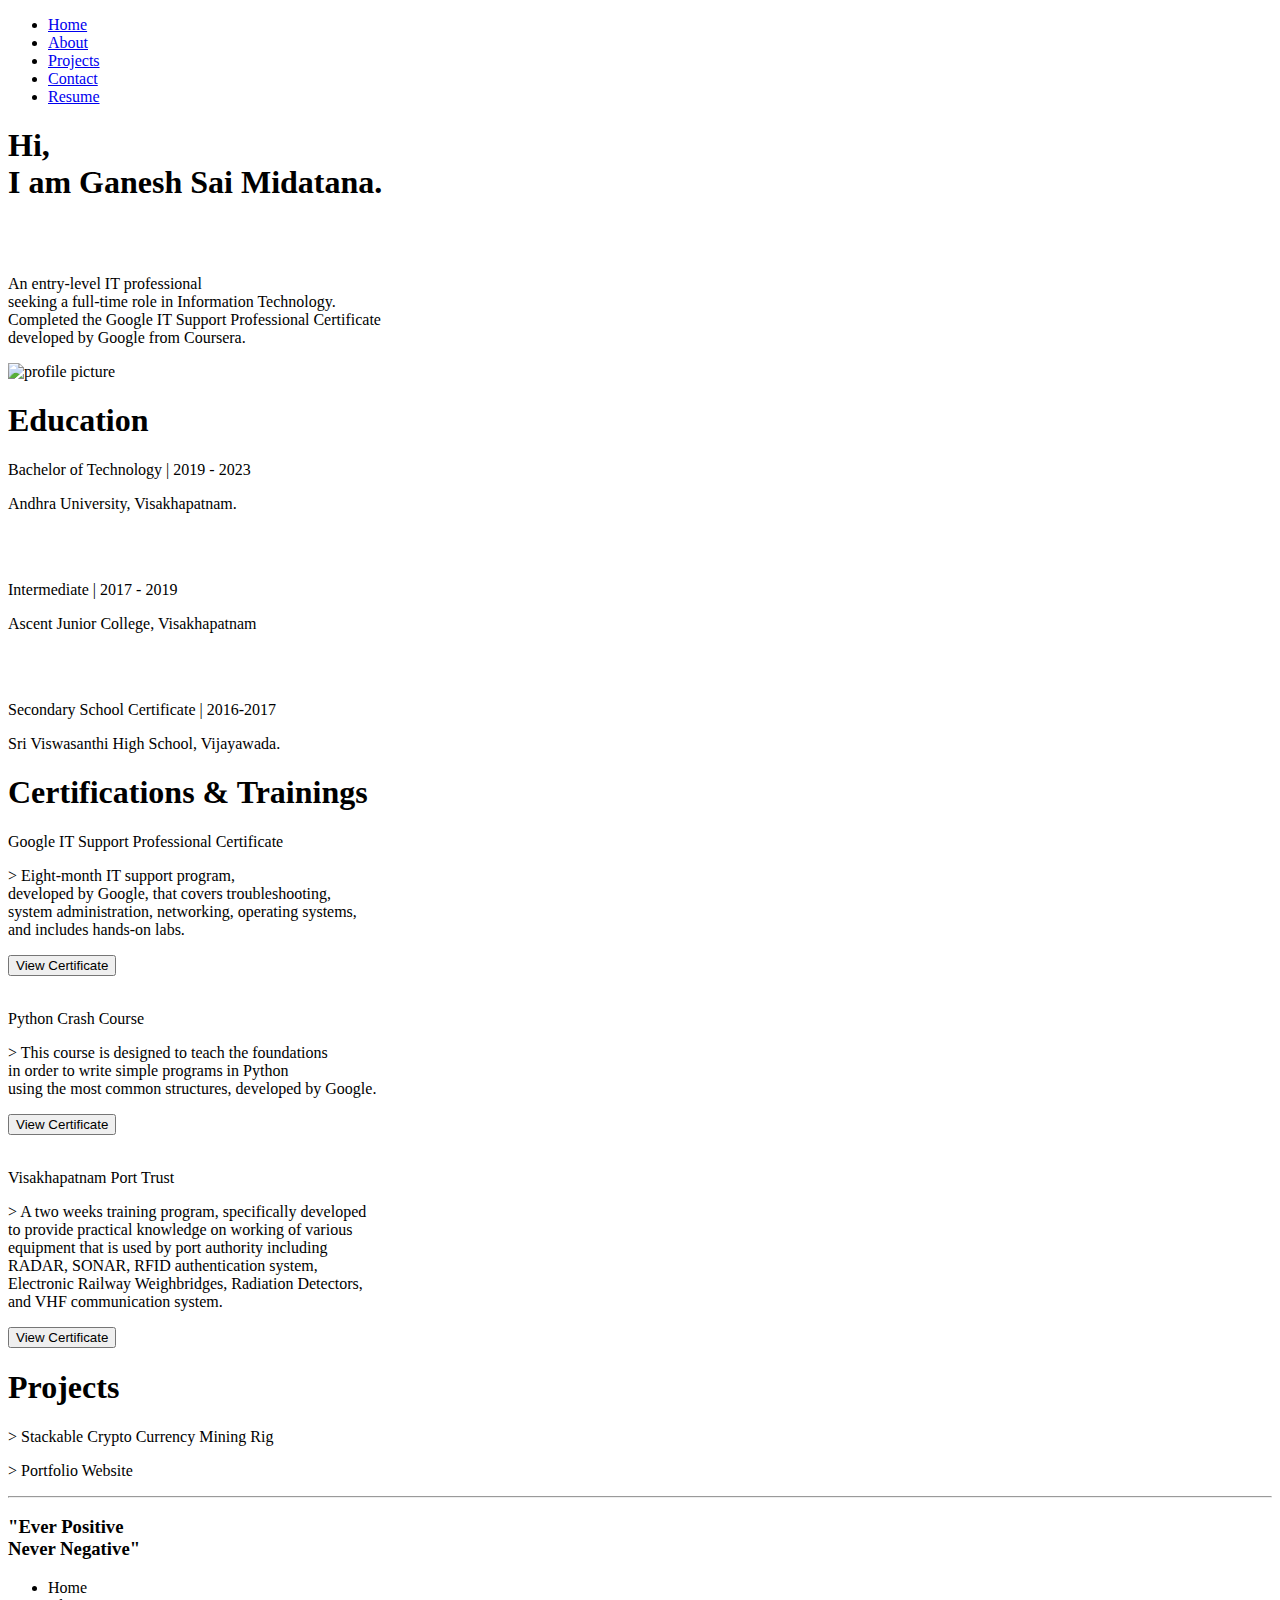
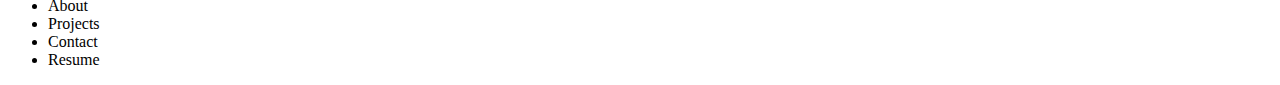
==== index.html @ 6051a5f9 "Create index.html" ====
<!DOCTYPE html>
<html lang="en">

<head>
    <meta charset="UTF-8">
    <meta http-equiv="X-UA-Compatible" content="IE=edge">
    <meta name="viewport" content="width=device-width, initial-scale=1.0">
    <title>Ganesh Sai</title>
    <link rel="stylesheet" href="style.css">
    <link rel="preconnect" href="https://fonts.googleapis.com">
    <link rel="preconnect" href="https://fonts.gstatic.com" crossorigin>
    <link href="https://fonts.googleapis.com/css2?family=Kanit&display=swap" rel="stylesheet">
    <link href="https://fonts.googleapis.com/css2?family=Open+Sans&display=swap" rel="stylesheet">
</head>

<body>
    <nav class="navbar">
        <div class="nav-items">

            <ul>
                <li><a href="#">Home</a></li>
                <li><a href="#">About</a></li>
                <li><a href="#">Projects</a></li>
                <li><a href="contact.html">Contact</a></li>
                <li onclick="viewresume()"><a href="#">Resume</a></li>
            </ul>
        </div>
    </nav>

    <div class="ganesh-container">
        <div class="matter">
            <h1 class="ganesh">Hi, <br> I am Ganesh Sai Midatana.</h1> <br> <br>
            <p class="itsupport">An entry-level IT professional <br>
                seeking a full-time
                role in Information Technology. <br>
                Completed the Google IT Support Professional Certificate <br>
                developed by Google from Coursera.</p>
        </div>

        <div class="image">
            <img class="propic" src="propic.png" alt="profile picture">
        </div>
    </div>



    <div class="education-section reveal">
        <h1 class="education">Education</h1> 
        <p class="btech">Bachelor of Technology | 2019 - 2023</p>
        <p class="btech">Andhra University, Visakhapatnam.</p>
        <br> <br>
        <p class="btech">Intermediate | 2017 - 2019</p>
        <p class="btech">Ascent Junior College, Visakhapatnam</p>
        <br> <br>
        <p class="btech">Secondary School Certificate | 2016-2017</p>
        <p class="btech">Sri Viswasanthi High School, Vijayawada.</p>
    </div>

    <div class="certifications reveal">
        <h1 class="candt">Certifications & Trainings</h1> 
        <div class="certificate">
            <p class="btech">Google IT Support Professional Certificate</p>
            <p class="info">> Eight-month IT support program, <br> developed by Google,
                that covers troubleshooting, <br> system administration, networking, operating systems,
                <br> and includes hands-on labs.
            </p>
            <button class="certificate-btn" onclick="view1()">View Certificate</button>
            <br> <br>
        </div>
        <div class="certificate">
            <p class="btech">Python Crash Course</p>
            <p class="info">> This course is designed to teach the foundations <br> in order to write
                simple programs in Python <br> using the most common structures, developed by Google.</p>
            <button class="certificate-btn" onclick="view2()">View Certificate</button> <br> <br>
        </div>
        <div class="certificate">
            <p class="btech">Visakhapatnam Port Trust</p>
            <p class="info">> A two weeks training program, specifically developed <br> to provide
                practical knowledge on working of various <br> equipment that
                is used by port authority including <br> RADAR, SONAR, RFID authentication system, <br>
                Electronic Railway Weighbridges, Radiation Detectors, <br> and VHF communication system.</p>
            <button class="certificate-btn" onclick="view3()">View Certificate</button>
        </div>

    </div>

    <script>
        function view1() {
            window.open("google-it.pdf");
        }

        function view2() {
            window.open("python.pdf");
        }

        function view3() {
            window.open("vpt.pdf")
        }

        function viewresume() {
            window.open("ganesh-resume.pdf");
        }


        window.addEventListener('scroll', reveal);

        function reveal() {
            var reveals = document.querySelectorAll('.reveal');

            for (var i = 0; i < reveals.length; i++) {

                var windowheight = window.innerHeight;
                var revealtop = reveals[i].getBoundingClientRect().top;
                var revealpoint = 170;

                if (revealtop < windowheight - revealpoint) {
                    reveals[i].classList.add('active');
                }
                else {
                    reveals[i].classList.remove('active');
                }
            }
        }

    </script>

    <div class="projects-container reveal">
        <h1 class="project">Projects</h1>
        <p class="projects">> Stackable Crypto Currency Mining Rig</p>
        <p class="projects">> Portfolio Website</p>
    </div> <hr>

    <footer>
        <h3 class="ever">"Ever Positive <br>
            Never Negative"</h3>
        <div class="footer-items">
            <ul>
                <li><a>Home</a></li>
                <li><a>About</a></li>
                <li><a>Projects</a></li>
                <li><a>Contact</a></li>
                <li onclick="viewresume()"><a>Resume</a></li>
            </ul>
        </div>

    </footer>

</body>
</html>
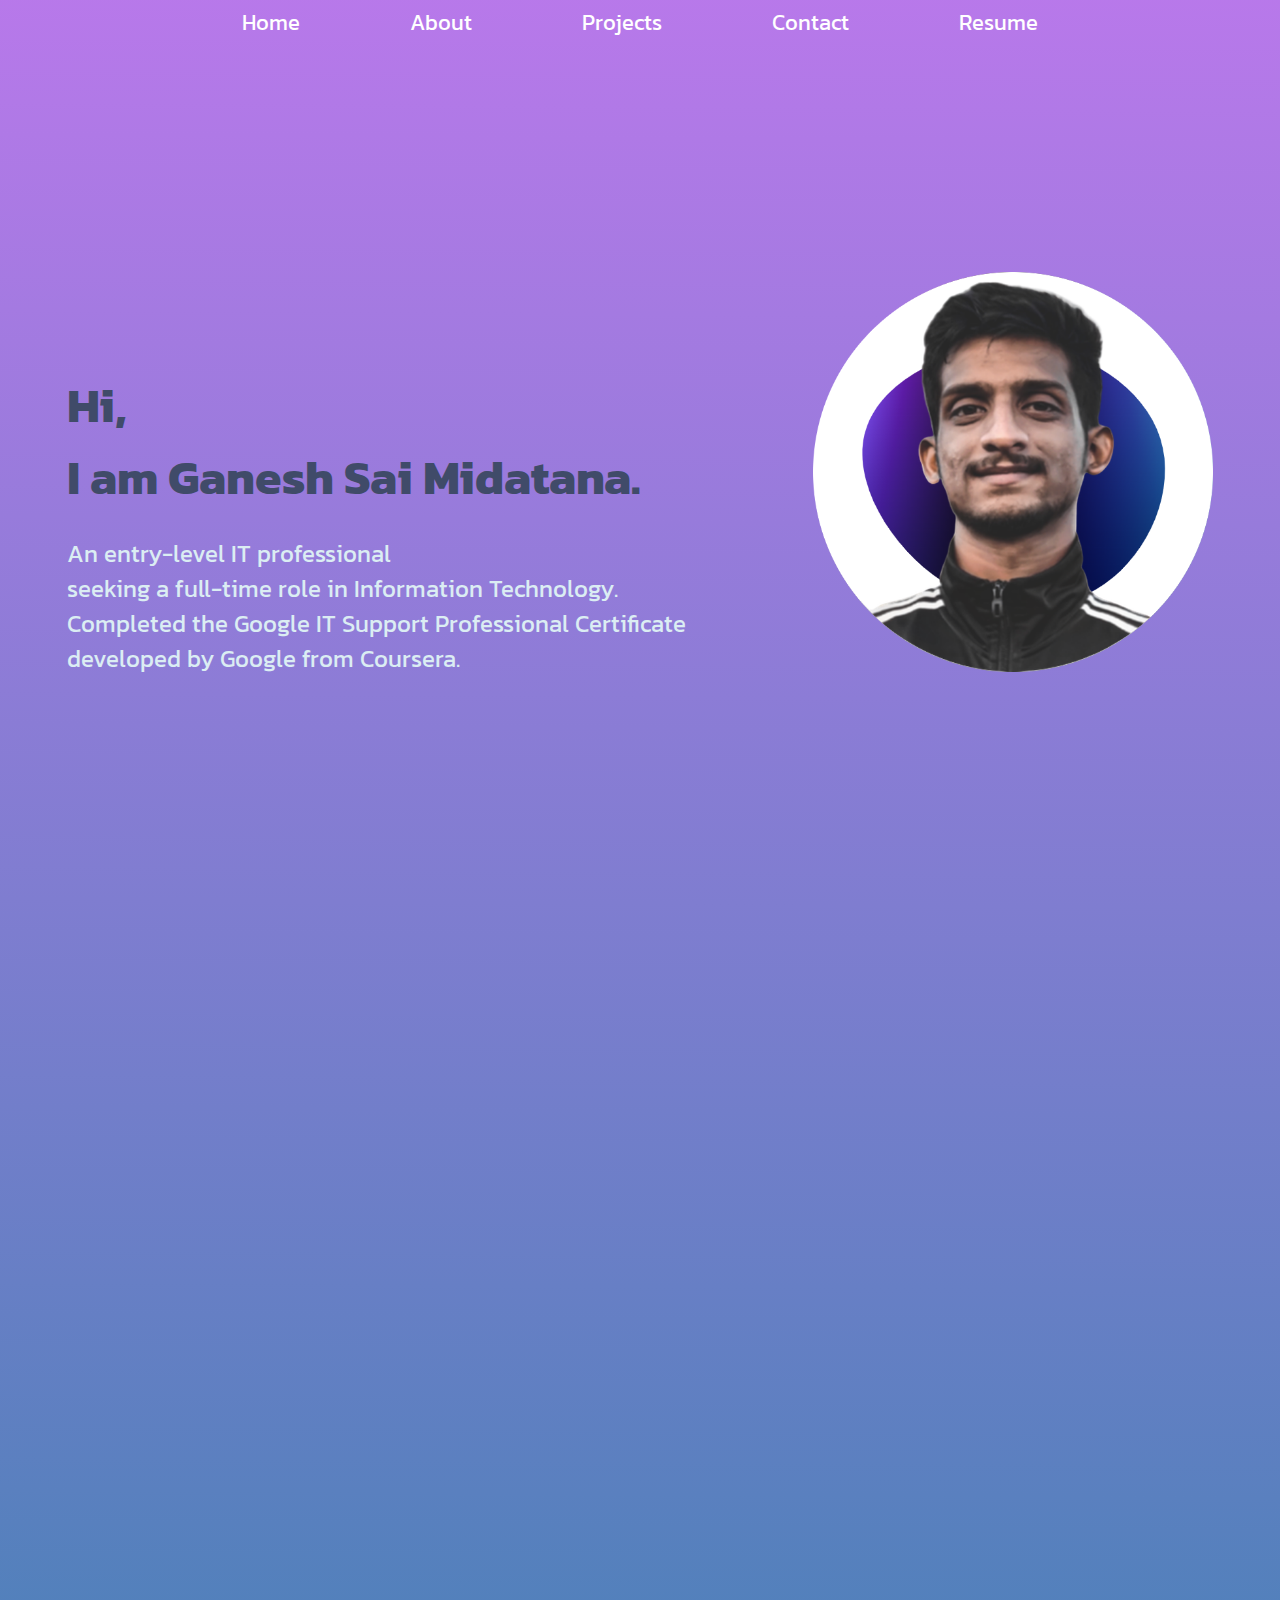
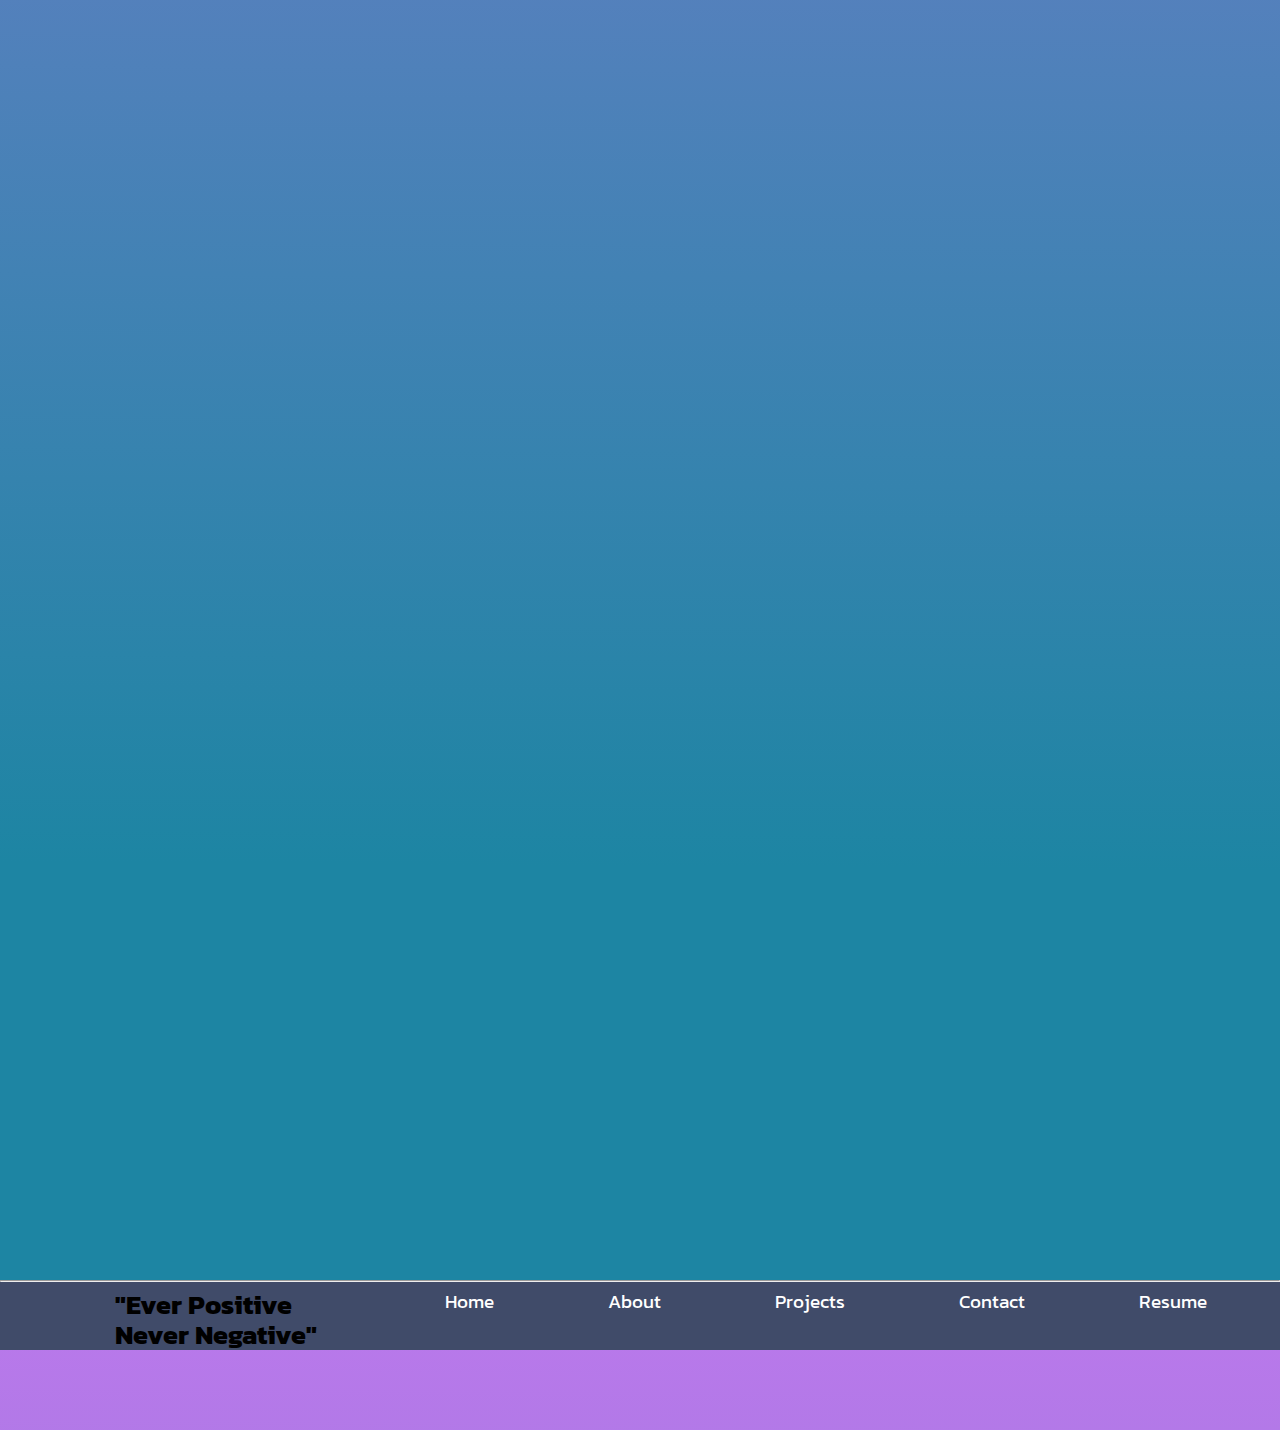
==== commit 32caa498: "Update index.html" ====
--- a/index.html
+++ b/index.html
@@ -59,7 +59,7 @@
     <div class="certifications reveal">
         <h1 class="candt">Certifications & Trainings</h1> 
         <div class="certificate">
-            <p class="btech">Google IT Support Professional Certificate</p>
+            <p class="btech">Google IT Support</p>
             <p class="info">> Eight-month IT support program, <br> developed by Google,
                 that covers troubleshooting, <br> system administration, networking, operating systems,
                 <br> and includes hands-on labs.
--- a/style.css
+++ b/style.css
@@ -0,0 +1,540 @@
+* {
+    margin: 0;
+    padding: 0;
+}
+
+body {
+    background-image: linear-gradient( 180.4deg,  rgba(188,120,236,1) -2.2%, rgba(29,133,163,1) 83.5% );
+}
+
+
+
+/*HEADING STYLING*/
+.ganesh {
+    font-family: 'kanit';
+    font-size: 3rem;
+    color: #404B69;
+    margin-top: 210px;
+    display: inline-block;
+}
+
+.ganesh-container {
+    display: flex;
+    align-items: flex-end;
+    justify-content: space-evenly;
+    margin-top: 115px;
+}
+
+.itsupport {
+    font-family: 'kanit';
+    font-size: 1.5rem;
+    margin-top: 5px;
+    color: #DBEDF3;
+}
+
+.propic {
+    height: 400px;
+    margin-left: 60px;
+}
+
+/*NAVBAR STYLING*/
+
+.navbar ul {
+    display: flex;
+    justify-content: center;
+    align-items: center;
+}
+
+ul li {
+    display: inline-block;
+    padding: 5px;
+}
+
+li a {
+    text-decoration: none;
+    color: rgb(255, 255, 255);
+    font-family: 'kanit';
+    font-size: 1.4rem;
+    padding: 50px;
+    padding-bottom: 15px;
+    padding-top: 30px;
+}
+
+li:hover {
+    background-color: #DA0463;
+    color: rgb(0, 0, 0);
+    border-style: solid;
+    border-radius: 23px;
+    border: none;
+    border-top-left-radius: 0px;
+    border-top-right-radius: 0px;
+    transform: scale(1.2);
+}
+
+a:active {
+    opacity: 0.8;
+}
+
+.image {
+    display: inline;
+}
+
+/*EDUCATION STYLING*/
+.education-section {
+    width: 900px;
+    /* margin-left: 970px; */
+    margin-top: 310px;
+    margin-left: auto;
+    margin-right: 0;
+}
+
+.education {
+    /* display: flex;
+    justify-content: flex-start; */
+    /* margin-left: 165px; */
+    font-family: 'kanit';
+    font-size: 3.5rem;
+    /* margin-top: 310px; */
+    color: #404B69;
+}
+
+
+
+.candt {
+    display: flex;
+    justify-content: flex-start;
+
+    font-family: 'kanit';
+    font-size: 3.5rem;
+    color: #404B69;
+}
+
+.btech {
+    /* display: flex;
+    justify-content: flex-start; */
+    font-family: 'kanit';
+    font-size: 2.5rem;
+    margin-top: 5px;
+    /* margin-left: 165px; */
+    color: #DBEDF3;
+    line-height: 40px;
+}
+
+.info {
+    display: flex;
+    justify-content: flex-start;
+    font-family: 'kanit';
+    font-size: 1.5rem;
+    margin-top: 5px;
+
+    color: #DBEDF3;
+}
+
+/*PROJECTS STYLING*/
+.projects {
+    display: flex;
+    justify-content: flex-start;
+    font-family: 'kanit';
+    font-size: 1.8rem;
+    margin-top: 5px;
+    margin-left: 3px;
+    color: #DBEDF3;
+}
+
+.project {
+    display: flex;
+    justify-content: flex-start;
+    font-family: 'kanit';
+    font-size: 3.5rem;
+    margin-top: 100px;
+    color: #404B69;
+}
+
+.projects-container {
+    /* width: 80%; */
+    margin-left: 284px;
+}
+
+/*BUTTONS STYLING*/
+.certificate-btn {
+    padding: 6px 12px;
+
+    margin-top: 5px;
+    background-color: #404B69;
+    color: white;
+    font-family: 'kanit';
+    font-size: 1.1rem;
+    border-style: none;
+    border: none;
+    border-radius: 23px;
+    cursor: pointer;
+    transition: opacity 0.85s;
+    height: 51px;
+}
+
+.certificate-btn:hover {
+    font-size: 1.1rem;
+    opacity: 0.8;
+}
+
+.certificate-btn:active {
+    font-size: 1.1rem;
+    opacity: 0.6;
+}
+
+footer {
+    display: flex;
+    justify-content: space-between;
+    background-color: #404B69;
+
+}
+
+.footer-items li a {
+    font-size: 1.2rem;
+
+}
+
+.footer-items ul {
+    margin-right: 18px;
+}
+
+.footer-items li {
+    cursor: pointer;
+}
+
+.ever {
+    font-family: 'kanit';
+    font-size: 1.7rem;
+    margin-left: 9%;
+    line-height: 30px;
+    margin-top: 8px;
+}
+
+/* certificates */
+.certifications {
+    /* width: 80%; */
+    margin-left: 286px;
+    margin-top: 295px;
+
+}
+
+#certificate_1 {
+    display: none;
+}
+
+.reveal {
+    position: relative;
+    transform: translateY(150px);
+    opacity: 0;
+    transition: all 1s ease;
+}
+
+.reveal.active {
+    transform: translateY(0px);
+    opacity: 1;
+}
+
+@media only screen and (max-width: 1200px) {
+
+    .education-section {
+        margin-left: auto;
+        margin-right: auto;
+    }
+
+    .certifications,
+    .projects-container {
+        width: 900px;
+        margin-left: auto;
+        margin-right: auto;
+    }
+
+   .footer-items ul li a {
+        padding: 20px;
+    }
+
+}
+
+
+@media only screen and (max-width: 1120px) {
+
+    .ganesh-container,
+    .certifications,
+    .education-section,
+    .projects-container {
+        transform: scale(0.9);
+    }
+
+    .education-section {
+        width: 80%;
+    }
+
+    .certifications {
+        width: 80%;
+    }
+
+    .projects-container {
+        width: 80%;
+    }
+
+
+}
+
+@media only screen and (max-width: 1020px) {
+    .propic {
+        height: 300px;
+    }
+}
+
+@media only screen and (max-width: 936px) {
+    .ganesh {
+        font-size: 2.5rem;
+    }
+
+    .education {
+        font-size: 2.5rem;
+    }
+
+    .candt {
+        font-size: 2.5rem;
+
+    }
+
+    .project {
+        font-size: 2.5rem;
+    }
+
+
+
+    .btech {
+        font-size: 2.0rem;
+    }
+}
+    .itsupport p {
+    text-align: justify;
+}
+
+@media only screen and (max-width: 853px) {
+   .footer-items ul li a {
+        padding: 15px;
+    }
+
+}
+
+@media only screen and (max-width: 800px) {
+    .footer-items ul li a {
+         font-size: 0.9rem;
+     }
+ 
+ }
+
+@media only screen and (max-width: 970px) {
+    .itsupport {
+        font-size: 1.3rem;
+    }
+}
+
+@media only screen and (max-width: 850px) {
+
+    .ganesh-container {
+        flex-direction: column-reverse;
+        align-items: center;
+        margin-top: 60px;
+    }
+    .propic {
+        margin: 0 auto;
+    }
+    .matter br {
+        content: ' ';
+    }
+    .ganesh {
+        margin-top: 20px;
+    }
+
+    .itsupport {
+        font-size: 1.5rem;
+    }
+}
+
+@media only screen and (max-width: 890px){
+    .nav-items ul li a {
+        padding: 25px;
+    }
+}
+
+@media only screen and (max-width: 743px){
+    .nav-items ul li a {
+        padding: 20px;
+    }
+
+    .info{
+        font-size: 1.4rem;
+    }
+    .btech{
+        font-size: 1.8rem;
+    }
+}
+
+@media only screen and ( max-width: 717px){
+    .ever{
+        font-size: 1.3rem;
+    }
+}
+@media only screen and ( max-width: 681px){
+    .info{
+        font-size: 1.2rem;
+    }
+    .btech{
+        font-size: 1.6rem;
+    }
+    .projects{
+        font-size: 1.5rem;
+    }
+}
+@media only screen and ( max-width: 720px){
+    .nav-items ul li a {
+        padding: 15px;
+    }
+}
+@media only screen and ( max-width: 616px){
+    .nav-items ul li a {
+        padding: 13px;
+    }
+}
+
+@media only screen and ( max-width: 682px){
+    .footer-items ul li a {
+        padding: 2px;
+    }
+}
+@media only screen and (max-width: 596px){
+    .btech {
+        font-size: 1.4rem;
+    }
+    .info {
+        font-size: 1rem;
+    }
+}
+
+@media only screen and ( max-width: 596px){
+    .projects {
+        font-size: 1rem;
+    }
+}
+@media only screen and ( max-width: 570px){
+    .candt {
+        font-size: 2.3rem;
+    }
+    .candt .btech {
+        line-height: 55px;
+        font-size: 25px;
+    }
+}
+@media only screen and ( max-width: 390px){
+    .candt {
+        font-size: 1.6rem;
+    }
+    .info {
+        font-size: 12px;
+    }
+}
+@media only screen and ( max-width: 518px){
+    .candt {
+        font-size: 2.2rem;
+    }
+    .education .btech {
+        font-size: 1.2rem;
+    }
+    .certificate .btech {
+        font-size: 1.2rem;
+    }
+}
+
+
+@media only screen and ( max-width: 530px){
+    .nav-items ul li a {
+        font-size: 1rem;
+    }
+
+    .matter h1 {
+        font-size: 2.2rem;
+    }
+}  
+
+@media only screen and ( max-width: 448px){
+    .certificate .btech {
+    font-size: 18px;
+    line-height: 30px;
+    }
+}  
+@media only screen and ( max-width: 470px){
+    .matter h1 {
+        font-size: 1.8rem;
+    }
+    .certificate-btn {
+        font-size: 0.75rem;
+        height: 35px;
+    }
+}   
+@media only screen and ( max-width: 435px){
+    .nav-items ul li a {
+        font-size:0.95rem;
+        padding: 6px;
+    }
+}
+@media only screen and ( max-width: 410px){
+    .certificate .btech {
+        font-size: 17px;
+        line-height: 25px;
+    }
+    .candt {
+        font-size: 1.8rem;
+    }
+    .info {
+        font-size: 13px;
+    } 
+    .info {
+        font-size: 13px;
+    }  
+    .education-section .btech {
+        font-size: 1.1rem;
+        line-height: 30px;
+    }
+    .project {
+        font-size: 2rem;
+    }
+}
+
+@media only screen and ( max-width: 380px){
+    .matter h1 {
+        font-size: 28px;
+    }
+    .itsupport{
+        font-size: 1.2rem;
+    }
+    .education {
+        font-size: 2.3rem;
+    }
+    .btech {
+        line-height: 20px;
+        font-size: 1rem;
+    }
+    .candt {
+        font-size: 1.6rem;
+        line-height: 40px;
+    }
+    .project {
+        font-size: 1.6rem;
+    }
+}       
+@media only screen and ( max-width: 490px){
+    .info {
+    font-size: 11px;    
+    }
+}
+
+@media only screen and ( max-width: 520px){
+    .nav-items ul li a {
+        font-size:0.95rem;
+        padding: 6px;
+    }
+}  
